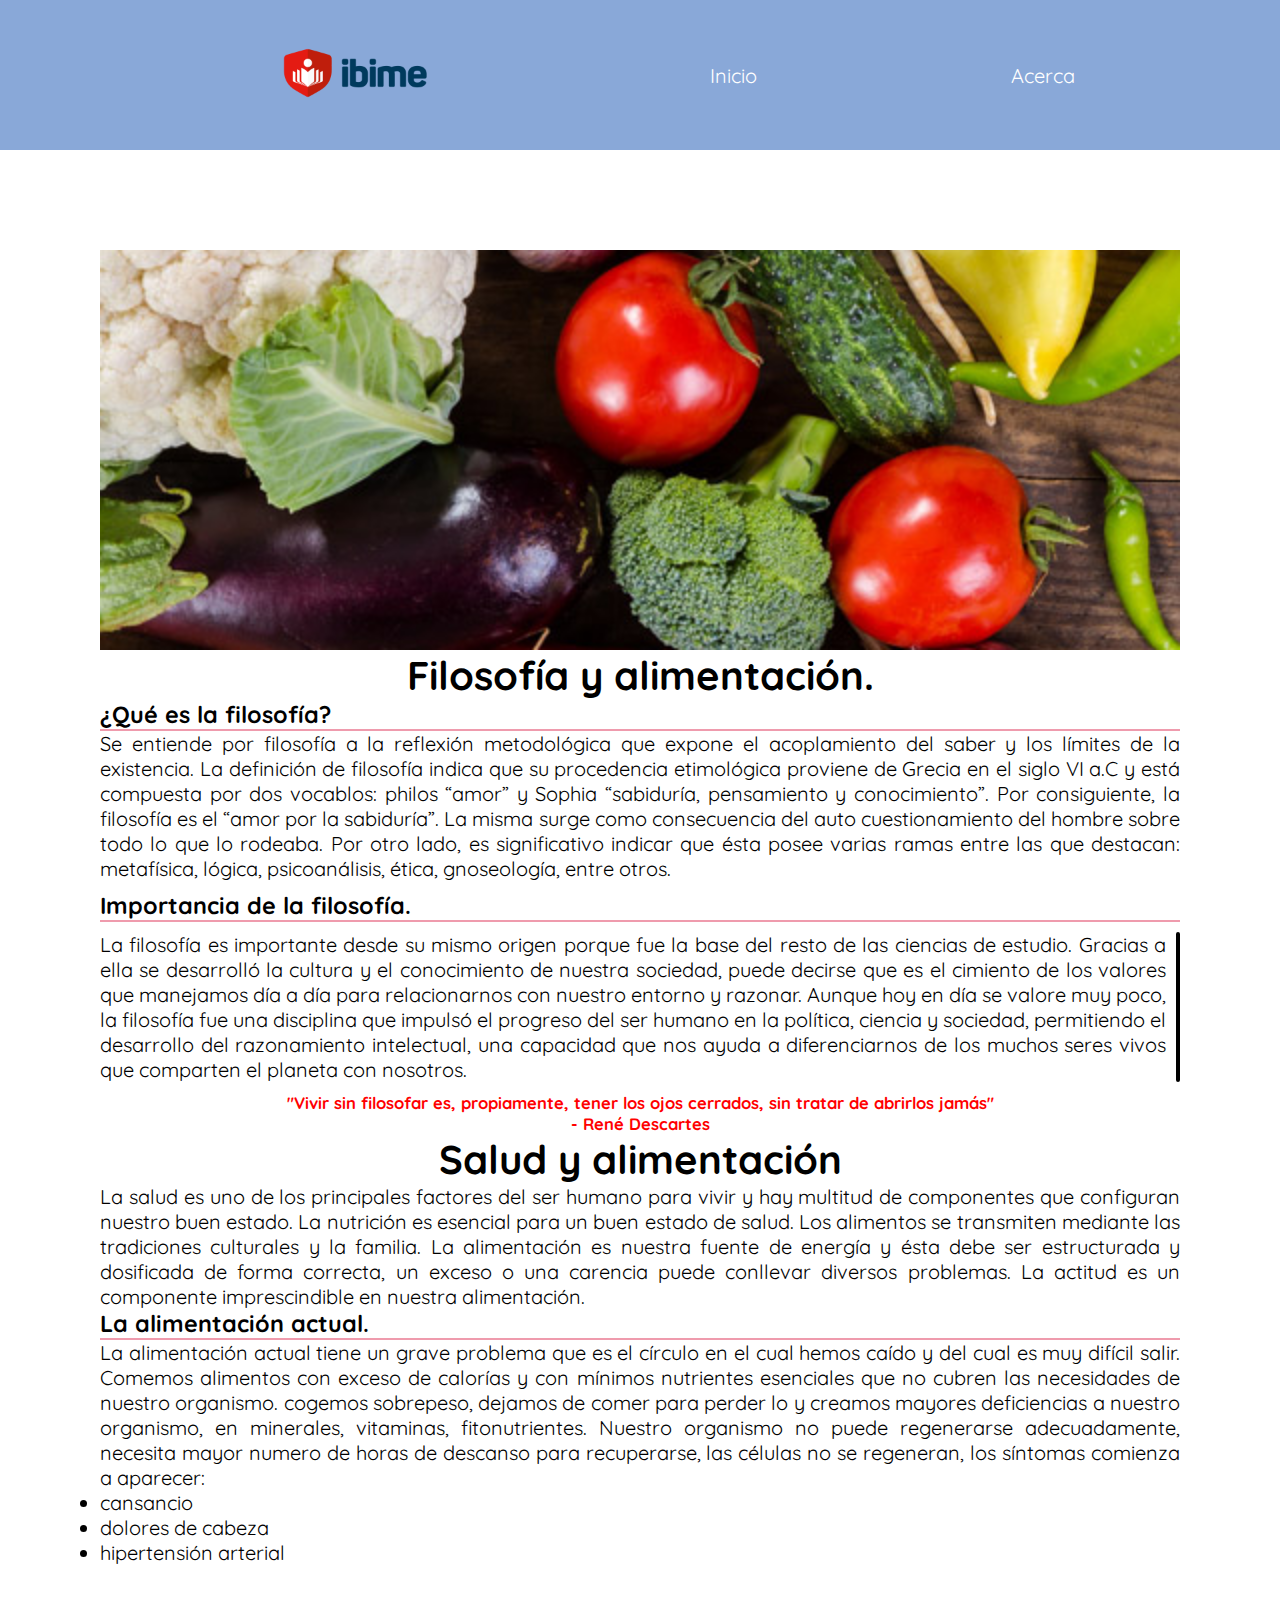
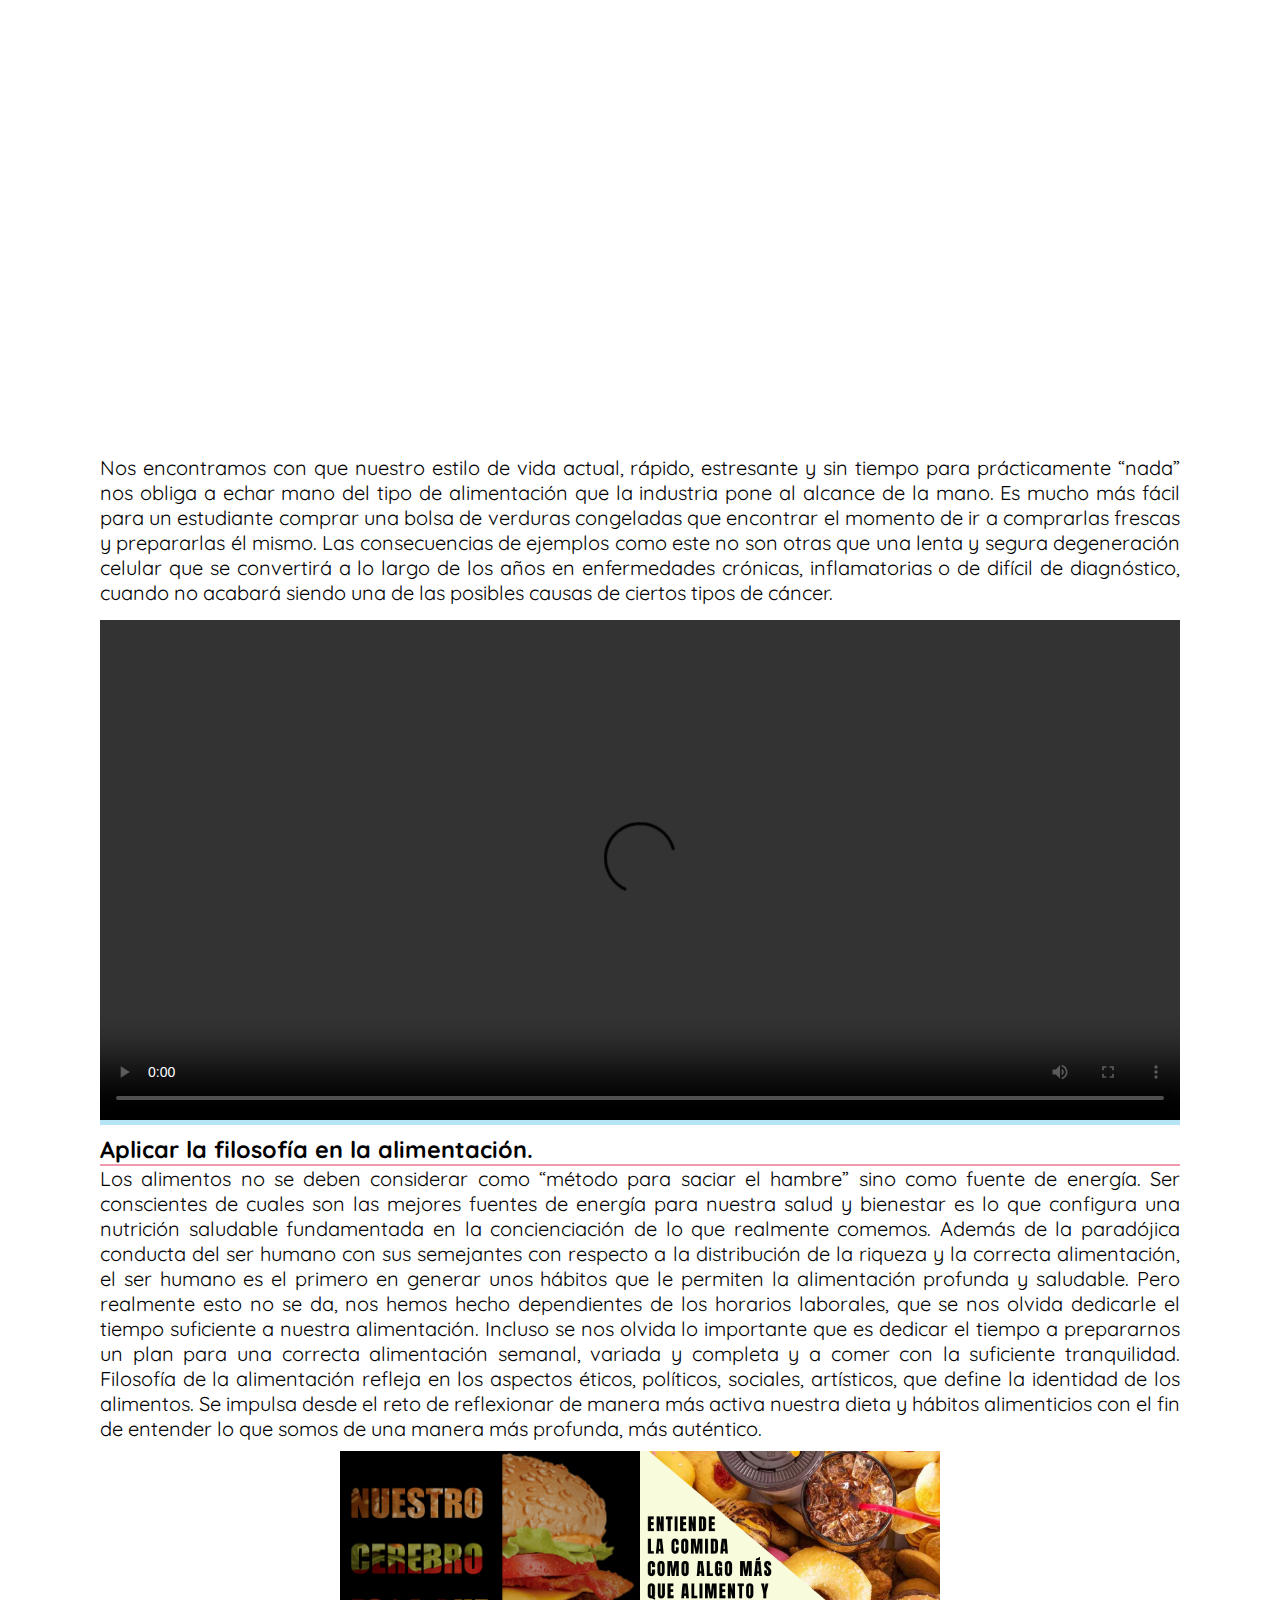
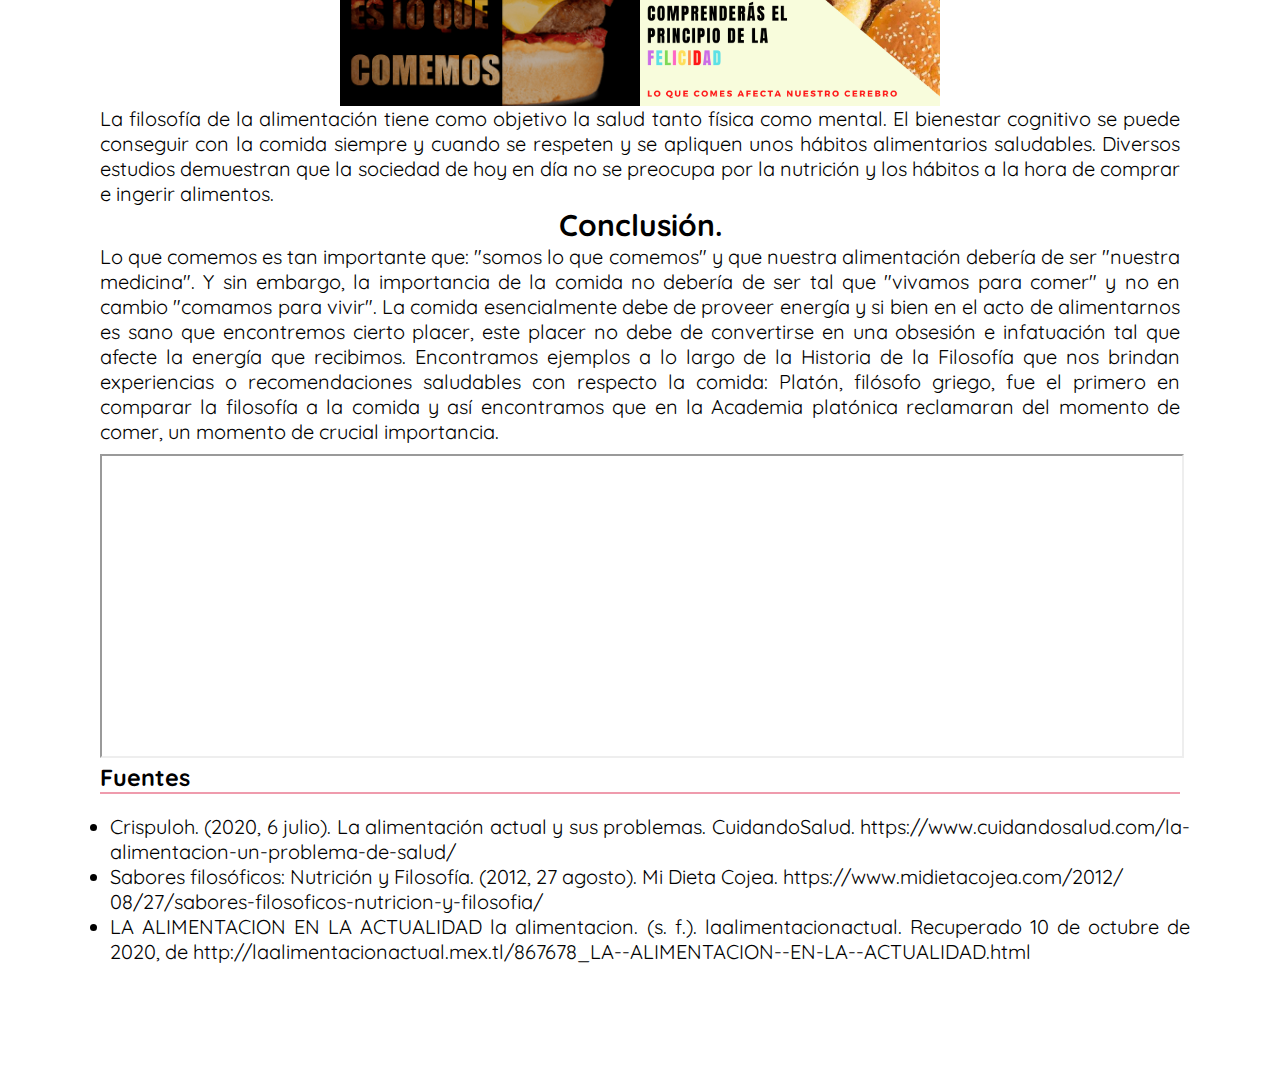
==== index.html @ eeae52ee "first" ====
<!DOCTYPE html>
<html lang="en">
<head>
    <meta charset="UTF-8">
    <meta name="viewport" content="width=device-width, initial-scale=1.0">
    <title>Inicio</title>
    <link rel="stylesheet" href="main.css">
</head>
<body>
    <header id="header">
        <nav>
        
            <ul>
                <li class="logo"> <img src="logo-ibime.png" alt=""></li>
                <li><a href="index.html">Inicio</a></li>
                <li><a href="about.html">Acerca</a></li>
            </ul>
            
        </nav>
    </header>
   
    <main id="main">
        <div class="image-init">
        
        </div>
            <h1>Filosofía y alimentación.</h1>
    
          <section class="introduction">
            <div class="what-is">
                <h3>¿Qué es la filosofía?</h3>
                <p>Se entiende por filosofía a la reflexión metodológica que expone el acoplamiento del saber y los límites de la existencia. La definición de filosofía indica que su procedencia etimológica proviene de Grecia en el siglo VI a.C y está compuesta por dos vocablos: philos “amor” y Sophia “sabiduría, pensamiento y conocimiento”. Por consiguiente, la filosofía es el “amor por la sabiduría”. La misma surge como consecuencia del auto cuestionamiento del hombre sobre todo lo que lo rodeaba. Por otro lado, es significativo indicar que ésta posee varias ramas entre las que destacan: metafísica, lógica, psicoanálisis, ética, gnoseología, entre otros.</p>
            </div>
            <div class="importance">
                <h3>Importancia de la filosofía.</h3>
                <div class="content-importance">
                    La filosofía es importante desde su mismo origen porque fue la base del resto de las ciencias de estudio. Gracias a ella se desarrolló la cultura y el conocimiento de nuestra sociedad, puede decirse que es el cimiento de los valores que manejamos día a día para relacionarnos con nuestro entorno y razonar.
                    Aunque hoy en día se valore muy poco, la filosofía fue una disciplina que impulsó el progreso del ser humano en la política, ciencia y sociedad, permitiendo el desarrollo del razonamiento intelectual, una capacidad que nos ayuda a diferenciarnos de los muchos seres vivos que comparten el planeta con nosotros.
                    <img src="https://concepto.de/wp-content/uploads/2014/10/filosofia.jpg" alt="">
                </div>
            </div>

            <div class="quote">
                <h5>"Vivir sin filosofar es, propiamente, tener los ojos cerrados, sin tratar de abrirlos jamás"  <br>
                    - René Descartes</h5>
            </div>
          </section>

          <section class="alimentation">
            <h1>Salud y alimentación</h1>
            <div class="alimentation-content">
                <p> La salud es uno de los principales factores del ser humano para vivir y hay multitud de componentes que configuran nuestro buen estado. La nutrición es esencial para un buen estado de salud. Los alimentos se transmiten mediante las tradiciones culturales y la familia. La alimentación es nuestra fuente de energía y ésta debe ser estructurada y dosificada de forma correcta, un exceso o una carencia puede conllevar diversos problemas. La actitud es un componente imprescindible en nuestra alimentación.</p>
                <h3>La alimentación actual.</h3>
                <p> La alimentación actual tiene un grave problema que es el círculo en el cual hemos caído y del cual es muy difícil salir.
                    Comemos alimentos con exceso de calorías y con mínimos nutrientes esenciales que no cubren las necesidades de nuestro organismo. cogemos sobrepeso, dejamos de comer para perder lo y creamos mayores deficiencias a nuestro organismo, en minerales, vitaminas, fitonutrientes.
                    Nuestro organismo no puede regenerarse adecuadamente, necesita mayor numero de horas de descanso para recuperarse, las células no se regeneran, los síntomas comienza a aparecer:

                   <ul class="list">
                       <li>cansancio</li>
                       <li>dolores de cabeza</li>
                       <li>hipertensión arterial</li>
                   </ul>

                </p>
            </div>
            <iframe src="https://cdn.flipsnack.com/widget/v2/widget.html?hash=71c87rblqb" width="100%" height="475" seamless="seamless" scrolling="no" frameBorder="0" allowFullScreen></iframe>
            <p>Nos encontramos con que nuestro estilo de vida actual, rápido, estresante y sin tiempo para prácticamente “nada” nos obliga a echar mano del tipo de alimentación que la industria pone al alcance de la mano. Es mucho más fácil para un estudiante comprar una bolsa de verduras congeladas que encontrar el momento de ir a comprarlas frescas y prepararlas él mismo. Las consecuencias de ejemplos como este no son otras que una lenta y segura degeneración celular que se convertirá a lo largo de los años en enfermedades crónicas, inflamatorias o de difícil de diagnóstico, cuando no acabará siendo una de las posibles causas de ciertos tipos de cáncer.</p>
            <div class="video">
                <video src="video.mp4" controls></video>
            </div>
            <h3 class="almost">Aplicar la filosofía en la alimentación.</h3>
            <div class="filosofia">
                <p>Los alimentos no se deben considerar como “método para saciar el hambre” sino como fuente de energía. Ser conscientes de cuales son las mejores fuentes de energía para nuestra salud y bienestar es lo que configura una nutrición saludable fundamentada en la concienciación de lo que realmente comemos. Además de la paradójica conducta del ser humano con sus
                 semejantes con respecto a la distribución de la riqueza y la correcta alimentación, el ser humano es el primero en generar unos hábitos
                 que le permiten la alimentación profunda y saludable. Pero realmente esto
                 no se da, nos hemos hecho dependientes de los horarios laborales,
                que se nos olvida dedicarle el tiempo suficiente a nuestra
                alimentación. Incluso se nos olvida lo importante que es dedicar el
                tiempo a prepararnos un plan para una correcta alimentación
                semanal, variada y completa y a comer con la suficiente tranquilidad. Filosofía de la alimentación refleja en los aspectos éticos, políticos, sociales, artísticos, que define la identidad de los alimentos. Se impulsa desde el reto de reflexionar de manera más activa nuestra dieta y hábitos alimenticios con el fin de entender lo que somos de una manera más profunda, más auténtico.</p>
                <div class="images">
                    <img src="img1.jpg" alt="" srcset="" id="img1">
                    <img src="img2.png" alt="" id="img2">
                </div>
                <p>La filosofía de la alimentación tiene como objetivo la salud tanto física como mental. El bienestar cognitivo se puede conseguir con la comida siempre y cuando se respeten y se apliquen unos hábitos alimentarios saludables. Diversos estudios demuestran que la sociedad de hoy en día no se preocupa por la nutrición y los hábitos a la hora de comprar e ingerir alimentos.</p>
            </div>
        
          </section>
          <section class="conclusion">
              <h2>Conclusión.</h2>
              <p>Lo que comemos es tan importante que: "somos lo que comemos" y que nuestra alimentación debería de ser "nuestra medicina". Y sin embargo, la importancia de la comida no debería de ser tal que "vivamos para comer" y no en cambio "comamos para vivir". La comida esencialmente debe de proveer energía y si bien en el acto de alimentarnos es sano que encontremos cierto placer, este placer no debe de convertirse en una obsesión e infatuación tal que afecte la energía que recibimos. Encontramos ejemplos a lo largo de la Historia de la Filosofía que nos
            brindan experiencias o recomendaciones saludables con respecto la
            comida: Platón, filósofo griego, fue el primero en comparar la filosofía a la comida y así encontramos que en la Academia platónica reclamaran del momento de comer, un momento de crucial importancia.
                </p>
                <iframe  src="img3.pdf" class="pdf"></iframe>
          </section>
          <h3>Fuentes</h2>
          <section class="fuentes">
              <ul>
                  <li>Crispuloh. (2020, 6 julio). La alimentación actual y sus problemas. CuidandoSalud. https://www.cuidandosalud.com/la-alimentacion-un-problema-de-salud/</li>
                  <li>Sabores filosóficos: Nutrición y Filosofía. (2012, 27 agosto). Mi Dieta Cojea. https://www.midietacojea.com/2012/<br>08/27/sabores-filosoficos-nutricion-y-filosofia/</li>
                  <li>LA ALIMENTACION EN LA ACTUALIDAD la alimentacion. (s. f.). laalimentacionactual. Recuperado 10 de octubre de 2020, de http://laalimentacionactual.mex.tl/867678_LA--ALIMENTACION--EN-LA--ACTUALIDAD.html</li>
              </ul>
          </section>
         
    </main>
       
</body>
<script src="main.js"></script>
</html>
---- main.css ----
@import url('https://fonts.googleapis.com/css2?family=Quicksand&display=swap');

*{
    padding:0;
    margin: 0;
    font-family: 'Quicksand', sans-serif;

}

header{
    width: 100%;
    height: 150px;
    background-color: #89A8D8;
    color: white;
    position: fixed; /* Fixed position - sit on top of the page */
    top: 0;
    transition: 0.2s; 
}

header nav {
    width: 100%;
    height: 100%;
    display: flex;
    justify-content: space-around;
    align-items: center;
}

header nav ul {
    display: flex;
    width: 100%;
    height: 100%;
    justify-content: space-evenly;
    align-items: center;
    list-style: none;

}

header nav ul li img {
    width: 200px;
    
}


header nav ul li a{
    text-decoration: none;
    color: white;
}

header nav ul li {
    margin-left: 50px;
    text-decoration: none;
    font-size: 20px;
}

.image-init{
  
  background-image: url("al.png");
  height: 400px;
  background-size: cover;
  background-repeat: no-repeat;
  background-attachment: fixed;
}

main {
    margin-top: 150px;
    padding: 100px;
   font-size: 20px;
   text-align: justify;
}

main h1 {
  text-align: center;
}

 h1:hover{
  color:#88AADB;
  transition: .2s;
}

 h3{
  border-bottom: 2px solid #EF9BAD;
}

.introduction .importance {
  margin-top: 10px;
}
.introduction .importance .content-importance{
  display: flex;
  margin-top: 10px;
  
}

.importance .content-importance img{
  max-width: 50%;
  margin-left: 10px;
  border-radius: 10px;
  border:2px solid black;
}


.quote h5{
  text-align: center;
  color:red;
  margin-top: 10px;
}

.alimentacion h1{
  text-align: center;
 
}

iframe{
  margin-top: 10px;
  z-index: -1;
}
.video{
  background-color:#B6E4F7 ;
  margin-top: 15px;
  width:500
}
.video video{
  width: 100%;
  height: 500px;
  z-index: -1;
}
.almost{
  margin-top: 10px;
}
.filosofia .images{
  display: flex;
  justify-content: center;
  width:100%;
  margin-top: 10px;
}
.filosofia .images img{
  width: 300px;
}

.conclusion h2{
  text-align: center;
}
.fuentes{
  width: 100%;
  margin-top:10px;
}
.fuentes ul {
  display: flex;
  flex-direction: column;
  width: 100%;
  padding:10px;
}

.pdf{
  width: 100%;
  height: 300px;
}



/* RESPONSIVE */

@media screen and (max-width: 320px){
  
header nav ul li img {
 width: 100px;
}
header nav ul li {
  margin-left: 0px;
  text-decoration: none;
  font-size: 20px;
}
  main{
    padding: 0px;
    display: flex;
    margin-top: 100px;
    flex-direction: column;
    align-items: center;
    justify-content: center;
    font-size: 15px;
  }

  .introduction .importance .content-importance{
    display: flex;
    flex-wrap: wrap;
    
  }
  .importance .content-importance img{
    max-width: 100%;
    margin-left: 0px;
    border-radius: 10px;
    border:2px solid black;
  }

  .image-init{
  display: none;
  }

  .filosofia .images{
    display: flex;
    justify-content: center;
    align-items: center;
    flex-direction: column;
    width:100%;
    margin-top: 10px;
  }
  .filosofia .images img{
    width: 300px;
  }
}

@media screen and (max-width:1001px){
  .introduction .importance .content-importance{
    display: flex;
    flex-wrap: wrap;
    
  }
}

@media screen and (min-width:2000px){
  main{
    font-size: x-large;
  }
}
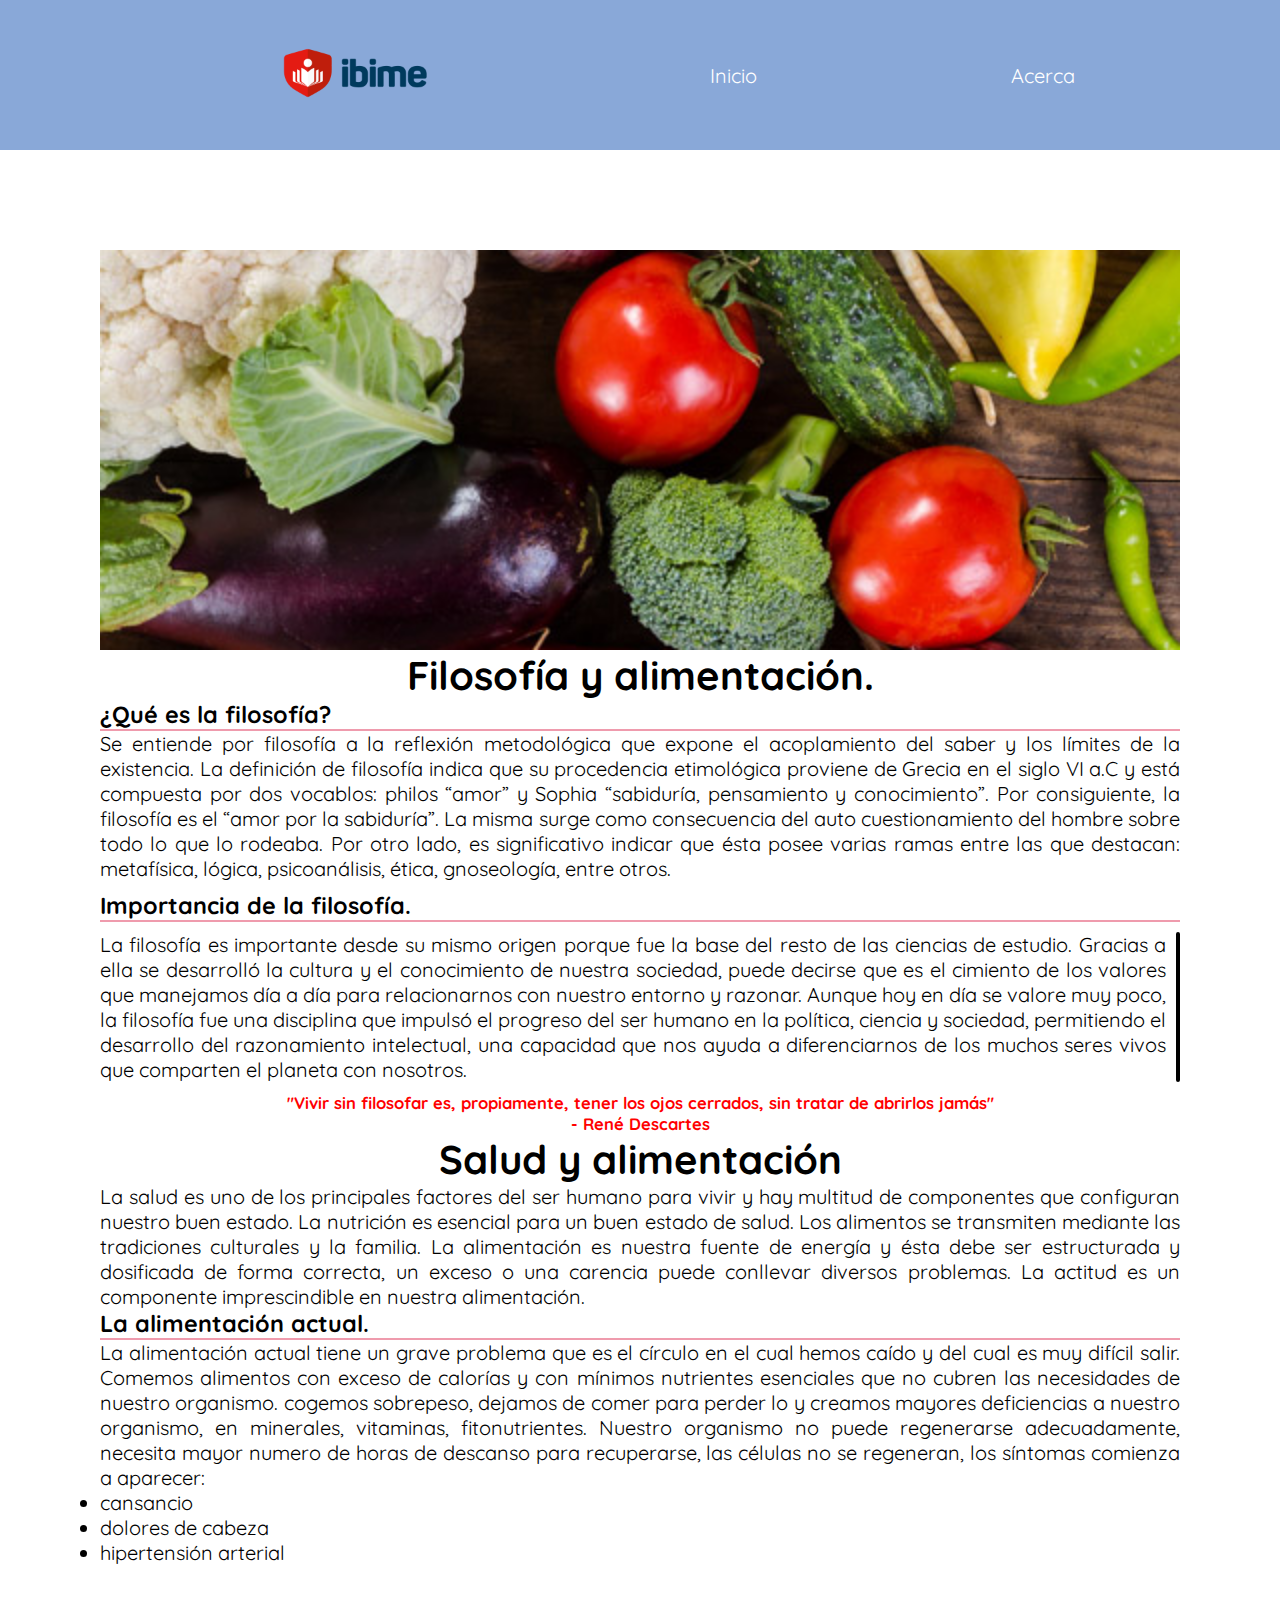
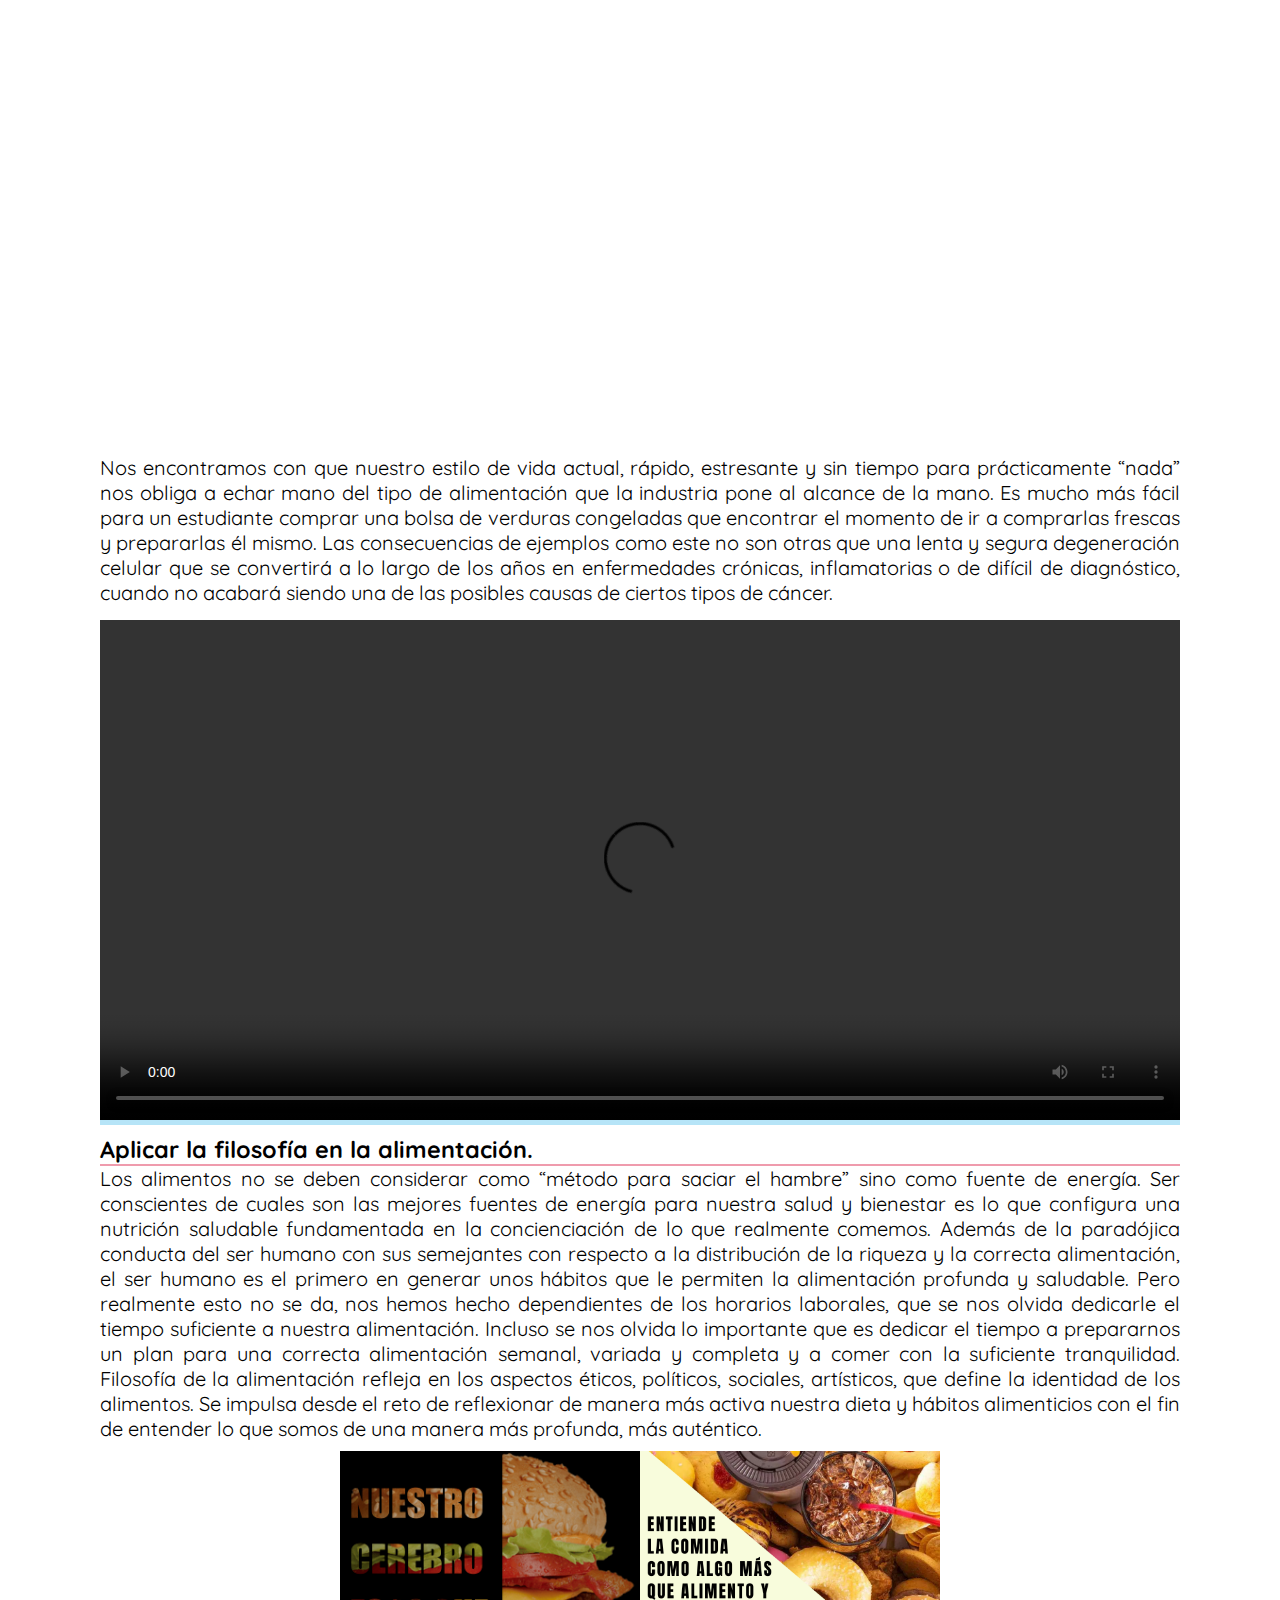
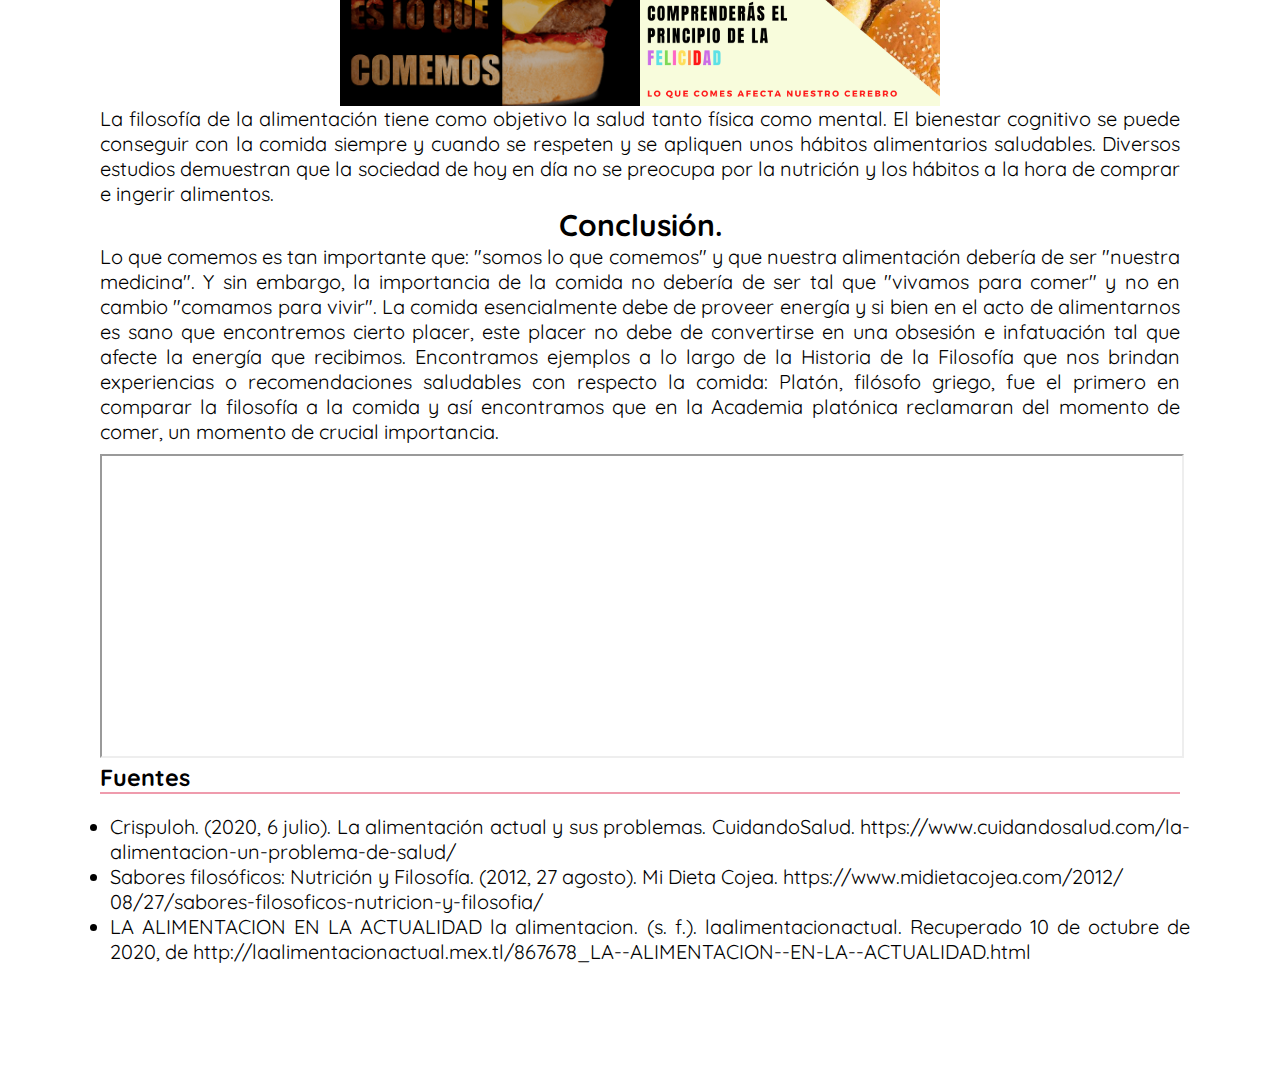
==== commit eeefdecc: "Order" ====
--- a/index.html
+++ b/index.html
@@ -4,16 +4,16 @@
     <meta charset="UTF-8">
     <meta name="viewport" content="width=device-width, initial-scale=1.0">
     <title>Inicio</title>
-    <link rel="stylesheet" href="main.css">
+    <link rel="stylesheet" href="assets/main.css">
 </head>
 <body>
     <header id="header">
         <nav>
         
             <ul>
-                <li class="logo"> <img src="logo-ibime.png" alt=""></li>
+                <li class="logo"> <img src="assets/logo-ibime.png" alt=""></li>
                 <li><a href="index.html">Inicio</a></li>
-                <li><a href="about.html">Acerca</a></li>
+                <li><a href="assets/about.html">Acerca</a></li>
             </ul>
             
         </nav>
@@ -65,7 +65,7 @@
             <iframe src="https://cdn.flipsnack.com/widget/v2/widget.html?hash=71c87rblqb" width="100%" height="475" seamless="seamless" scrolling="no" frameBorder="0" allowFullScreen></iframe>
             <p>Nos encontramos con que nuestro estilo de vida actual, rápido, estresante y sin tiempo para prácticamente “nada” nos obliga a echar mano del tipo de alimentación que la industria pone al alcance de la mano. Es mucho más fácil para un estudiante comprar una bolsa de verduras congeladas que encontrar el momento de ir a comprarlas frescas y prepararlas él mismo. Las consecuencias de ejemplos como este no son otras que una lenta y segura degeneración celular que se convertirá a lo largo de los años en enfermedades crónicas, inflamatorias o de difícil de diagnóstico, cuando no acabará siendo una de las posibles causas de ciertos tipos de cáncer.</p>
             <div class="video">
-                <video src="video.mp4" controls></video>
+                <video src="assets/video.mp4" controls></video>
             </div>
             <h3 class="almost">Aplicar la filosofía en la alimentación.</h3>
             <div class="filosofia">
@@ -78,8 +78,8 @@
                 tiempo a prepararnos un plan para una correcta alimentación
                 semanal, variada y completa y a comer con la suficiente tranquilidad. Filosofía de la alimentación refleja en los aspectos éticos, políticos, sociales, artísticos, que define la identidad de los alimentos. Se impulsa desde el reto de reflexionar de manera más activa nuestra dieta y hábitos alimenticios con el fin de entender lo que somos de una manera más profunda, más auténtico.</p>
                 <div class="images">
-                    <img src="img1.jpg" alt="" srcset="" id="img1">
-                    <img src="img2.png" alt="" id="img2">
+                    <img src="assets/img1.jpg" alt="" srcset="" id="img1">
+                    <img src="assets/img2.png" alt="" id="img2">
                 </div>
                 <p>La filosofía de la alimentación tiene como objetivo la salud tanto física como mental. El bienestar cognitivo se puede conseguir con la comida siempre y cuando se respeten y se apliquen unos hábitos alimentarios saludables. Diversos estudios demuestran que la sociedad de hoy en día no se preocupa por la nutrición y los hábitos a la hora de comprar e ingerir alimentos.</p>
             </div>
@@ -91,7 +91,7 @@
             brindan experiencias o recomendaciones saludables con respecto la
             comida: Platón, filósofo griego, fue el primero en comparar la filosofía a la comida y así encontramos que en la Academia platónica reclamaran del momento de comer, un momento de crucial importancia.
                 </p>
-                <iframe  src="img3.pdf" class="pdf"></iframe>
+                <iframe  src="assets/img3.pdf" class="pdf"></iframe>
           </section>
           <h3>Fuentes</h2>
           <section class="fuentes">
@@ -105,5 +105,5 @@
     </main>
        
 </body>
-<script src="main.js"></script>
+<script src="assets/main.js"></script>
 </html>--- a/assets/main.css
+++ b/assets/main.css
@@ -0,0 +1,226 @@
+@import url('https://fonts.googleapis.com/css2?family=Quicksand&display=swap');
+
+*{
+    padding:0;
+    margin: 0;
+    font-family: 'Quicksand', sans-serif;
+
+}
+
+header{
+    width: 100%;
+    height: 150px;
+    background-color: #89A8D8;
+    color: white;
+    position: fixed; /* Fixed position - sit on top of the page */
+    top: 0;
+    transition: 0.2s; 
+}
+
+header nav {
+    width: 100%;
+    height: 100%;
+    display: flex;
+    justify-content: space-around;
+    align-items: center;
+}
+
+header nav ul {
+    display: flex;
+    width: 100%;
+    height: 100%;
+    justify-content: space-evenly;
+    align-items: center;
+    list-style: none;
+
+}
+
+header nav ul li img {
+    width: 200px;
+    
+}
+
+
+header nav ul li a{
+    text-decoration: none;
+    color: white;
+}
+
+header nav ul li {
+    margin-left: 50px;
+    text-decoration: none;
+    font-size: 20px;
+}
+
+.image-init{
+  
+  background-image: url("al.png");
+  height: 400px;
+  background-size: cover;
+  background-repeat: no-repeat;
+  background-attachment: fixed;
+}
+
+main {
+    margin-top: 150px;
+    padding: 100px;
+   font-size: 20px;
+   text-align: justify;
+}
+
+main h1 {
+  text-align: center;
+}
+
+ h1:hover{
+  color:#88AADB;
+  transition: .2s;
+}
+
+ h3{
+  border-bottom: 2px solid #EF9BAD;
+}
+
+.introduction .importance {
+  margin-top: 10px;
+}
+.introduction .importance .content-importance{
+  display: flex;
+  margin-top: 10px;
+  
+}
+
+.importance .content-importance img{
+  max-width: 50%;
+  margin-left: 10px;
+  border-radius: 10px;
+  border:2px solid black;
+}
+
+
+.quote h5{
+  text-align: center;
+  color:red;
+  margin-top: 10px;
+}
+
+.alimentacion h1{
+  text-align: center;
+ 
+}
+
+iframe{
+  margin-top: 10px;
+  z-index: -1;
+}
+.video{
+  background-color:#B6E4F7 ;
+  margin-top: 15px;
+  width:500
+}
+.video video{
+  width: 100%;
+  height: 500px;
+  z-index: -1;
+}
+.almost{
+  margin-top: 10px;
+}
+.filosofia .images{
+  display: flex;
+  justify-content: center;
+  width:100%;
+  margin-top: 10px;
+}
+.filosofia .images img{
+  width: 300px;
+}
+
+.conclusion h2{
+  text-align: center;
+}
+.fuentes{
+  width: 100%;
+  margin-top:10px;
+}
+.fuentes ul {
+  display: flex;
+  flex-direction: column;
+  width: 100%;
+  padding:10px;
+}
+
+.pdf{
+  width: 100%;
+  height: 300px;
+}
+
+
+
+/* RESPONSIVE */
+
+@media screen and (max-width: 320px){
+  
+header nav ul li img {
+ width: 100px;
+}
+header nav ul li {
+  margin-left: 0px;
+  text-decoration: none;
+  font-size: 20px;
+}
+  main{
+    padding: 0px;
+    display: flex;
+    margin-top: 100px;
+    flex-direction: column;
+    align-items: center;
+    justify-content: center;
+    font-size: 15px;
+  }
+
+  .introduction .importance .content-importance{
+    display: flex;
+    flex-wrap: wrap;
+    
+  }
+  .importance .content-importance img{
+    max-width: 100%;
+    margin-left: 0px;
+    border-radius: 10px;
+    border:2px solid black;
+  }
+
+  .image-init{
+  display: none;
+  }
+
+  .filosofia .images{
+    display: flex;
+    justify-content: center;
+    align-items: center;
+    flex-direction: column;
+    width:100%;
+    margin-top: 10px;
+  }
+  .filosofia .images img{
+    width: 300px;
+  }
+}
+
+@media screen and (max-width:1001px){
+  .introduction .importance .content-importance{
+    display: flex;
+    flex-wrap: wrap;
+    
+  }
+}
+
+@media screen and (min-width:2000px){
+  main{
+    font-size: x-large;
+  }
+}
+
+
+
